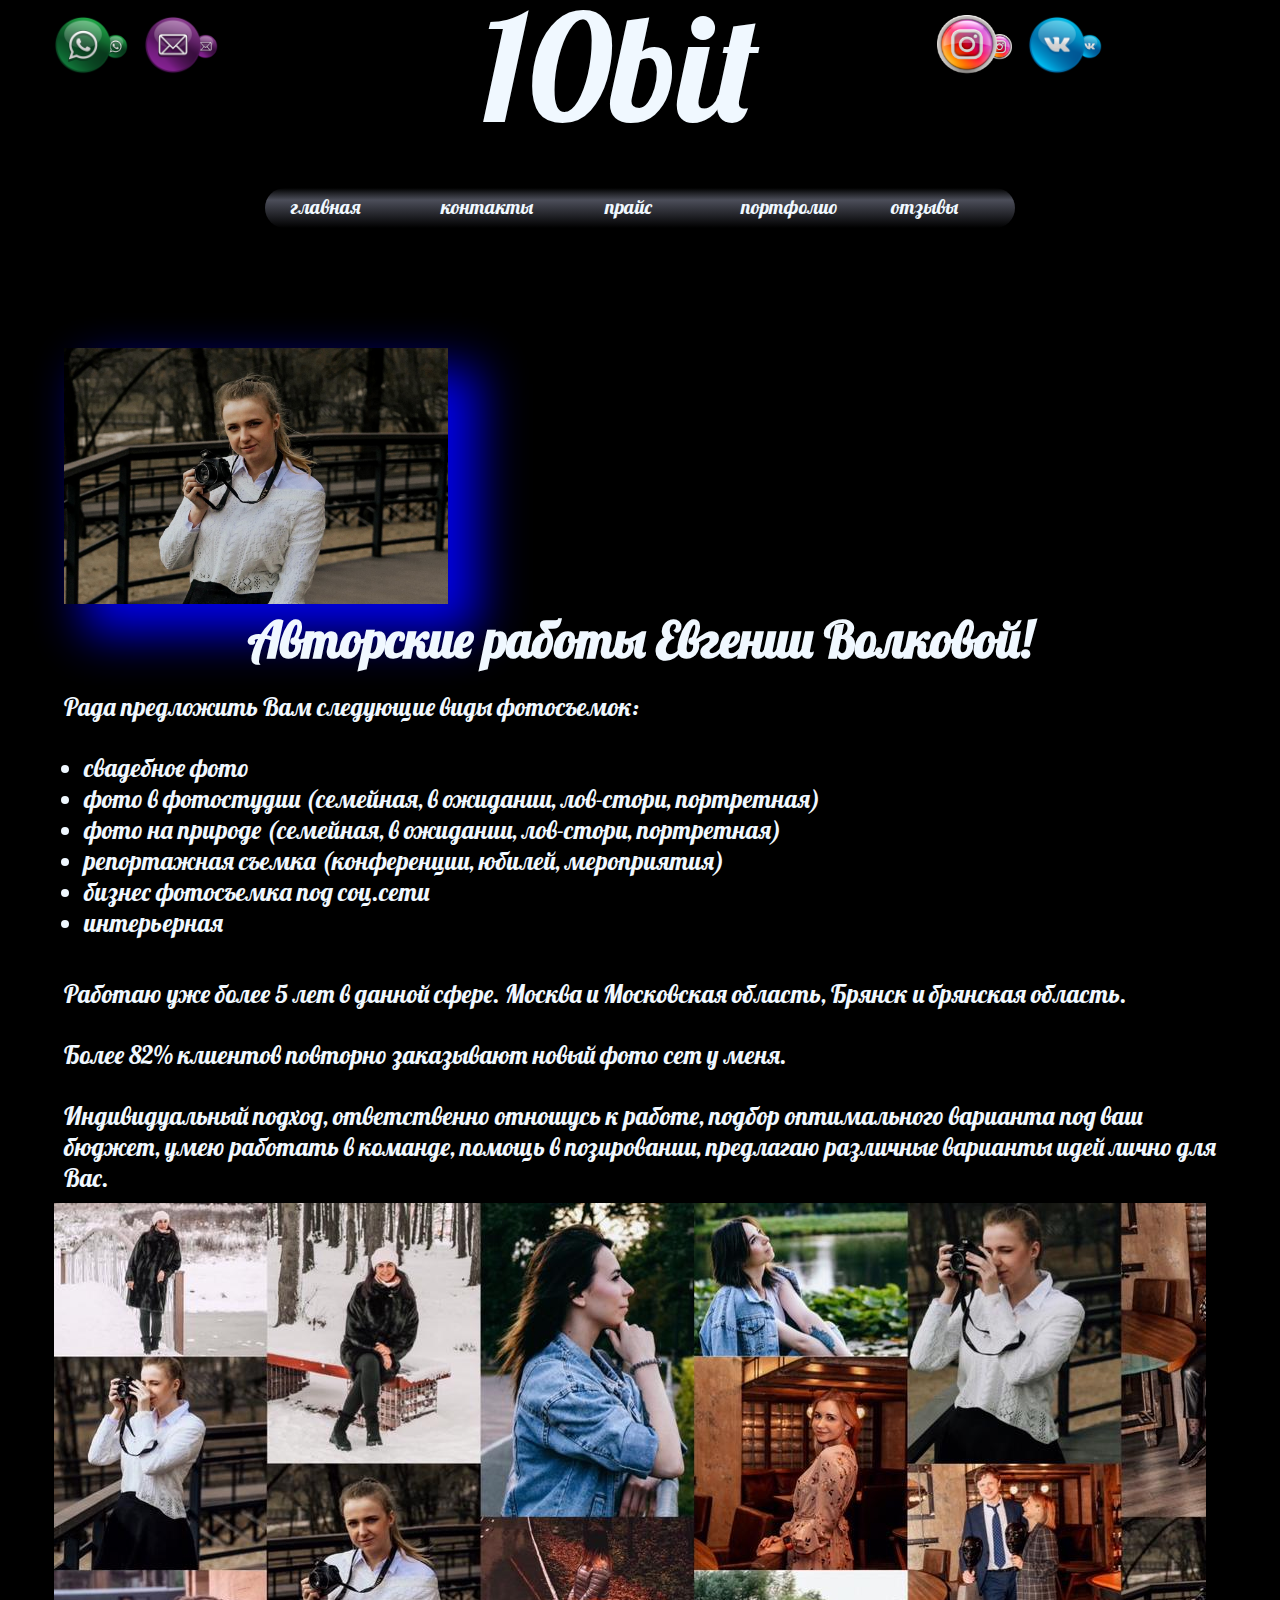
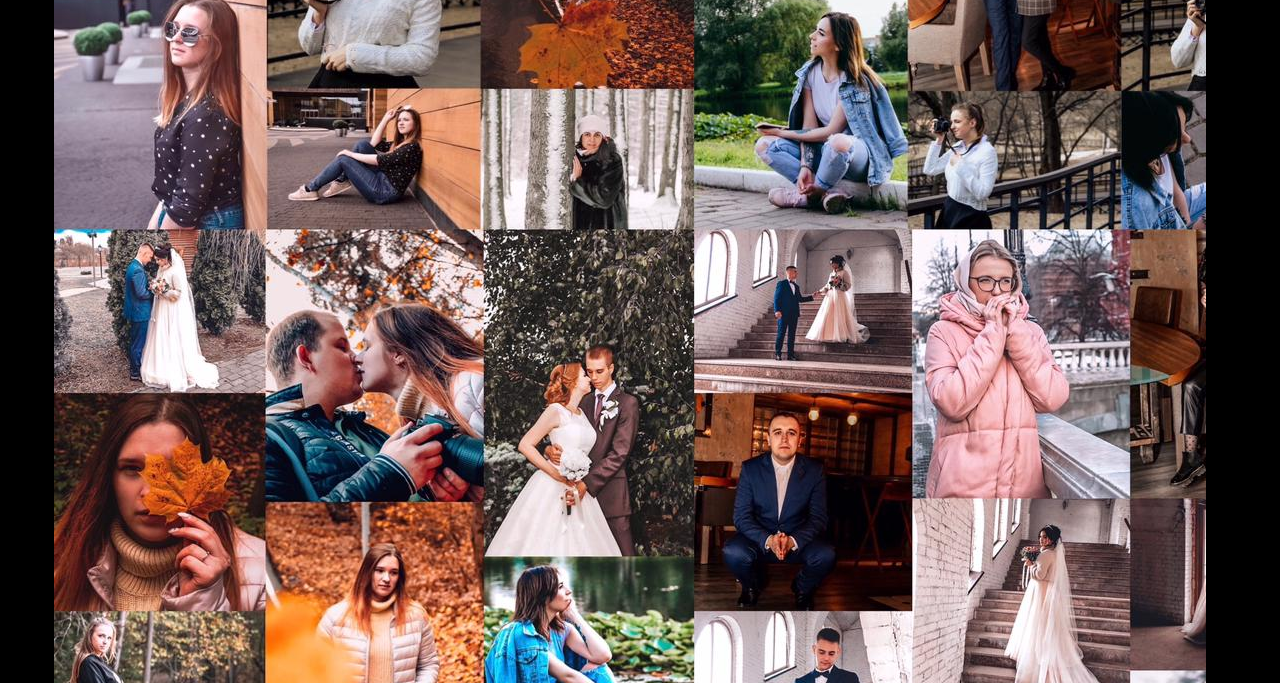
==== index.html @ 5a1bbd3c "Add files via upload" ====
<!DOCTYPE html>
<html lang="ru">
<head>
  <title>ПОРТФОЛИО</title>
  <meta charset="utf-8">
  <link rel="stylesheet" type="text/css" href="css/style.css">
   <link rel="stylesheet" type="text/css" href="css/style_tab.css">  
    <link rel="stylesheet" media="all and (orientation:portrait)" href="css/portrait.css">

</head>
<body>
   <header class="header">
     <div class="wal">
   <div class="mes" id="con1"><a href="https://wa.me/79955089203"   title="Буду рада увидеть ваше сообщение в WhatApp"><img src="svg/Whatsapp-Icon_33936.png"/></a></div>
     <div class="mes" id="con2" ><a href="mailto:Eva.evgesha.antonova@mail.ru" ><img src="svg/Email-Icon_33999.png"> </a> </div>
     <div class="mes" id="con3" ><a href="https://www.instagram.com/volkova.ye/" ><img src="svg/instagram_ig_logo_icon_181651.png"> </a> </div>       
      <div class="mes" id="con4" ><a href="https://vk.com/id342023307" ><img src="svg/VK-Icon_33969.png"> </a> </div>       
             
       
       
     </div>
       
       <div class="title">10bit</div>
    <nav class="menu">
       <ul class="menu-list">
        <li class="menu-item"><a href="index.html">главная</a></li>
        <li class="menu-item"><a href="cont.html">контакты</a></li>
        <li class="menu-item"><a href="price.html">прайс</a></li>  
        <li class="menu-item"><a href="foto.html">портфолио</a></li>
        <li class="menu-item"><a href="reviews.html">отзывы</a></li> 
      </ul>
    </nav>
    </header> 
  
  <header class="all" id="shir">
  <div class="foto"><img src="price_img/img_title.jpeg">  </div>
    <div class="priv_all">
    <div class="priv">
      <main>
      <h1>Авторские работы Евгении Волковой!</h1>

      <p>Рада предложить Вам следующие виды фотосъемок:</p>
<ol class="list">
<li>свадебное фото</li>
<li>фото в фотостудии (семейная, в ожидании, лов-стори, портретная)</li>
<li>фото на природе (семейная, в ожидании, лов-стори, портретная)</li>
<li>репортажная съемка (конференции, юбилей, мероприятия)</li>
<li>бизнес фотосъемка под соц.сети</li>
<li>интерьерная</li>
</ol>
      <p>Работаю уже более 5 лет в данной сфере. Москва и Московская область, Брянск и брянская область.</p>
      <p>Более 82% клиентов повторно заказывают новый фото сет у меня.</p>

      <p>Индивидуальный подход, ответственно отношусь к работе, подбор оптимального варианта под ваш бюджет, умею работать в команде, помощь в позировании, предлагаю различные варианты идей лично для Вас.</p>
      </main>
    </div>
   </div>
<div class="collag">
    </div>
  
  
  
  
  
  
  </header>
    
    
    </body>
</html>
---- css/style.css ----
*{
  box-sizing: border-box;
  margin: 0;
  padding: 0;
}

@font-face {
  font-family: "Lobster-Regular";
  src: url(../svg/Lobster-Regular.ttf);
  font-weight: 400;
  font-style: normal;
}

body{    
  background-image: url(../img/fon2.jpeg);
  background-repeat: no-repeat;
  background-color: black;
  background-size: 100%;   
}

.header{
  height: 10vw;
  display: block;
}

.wa{
  display: block;
  position: absolute;
  padding: 25px;
  z-index: 3;
 
}
.wal{
  display: flex;
  width: 30vw;
  position: fixed;
  z-index: 13;
  margin-left: 3vw

}
.mes img{
  width: 60px;
  height: 60px;
margin: 15px
}


.wa_cont{
  display: block;
  position: absolute;
  padding: 25px;
  z-index: 3;
  transform: translate(-50%);
  margin-left: 50%;    
}

.wa a, .wa_cont a{
  display: block;
  text-decoration: none;
  color: black;
  font-family: "Lobster-Regular";
  margin-top: 30px;
  padding: 10px;
  border: 2px solid #000;
  border-radius: 20px;
  position: relative;
  z-index: 5;
}

.wa_cont a{
  margin-left: auto;
  margin-right: auto;
  width: 350px;
  padding-top: 20px;
}

.wa a:hover, .wa_cont a:hover{
  color: #6897f9;
  transition: 1s;
  background: -webkit-linear-gradient(top, #000000 0%, #4c4e5a 30%, #000000 100%);
  background:    -moz-linear-gradient(top, #000000 0%, #4c4e5a 30%, #000000 100%);
  background:      -o-linear-gradient(top, #000000 0%, #4c4e5a 30%, #000000 100%);
  background:     -ms-linear-gradient(top, #000000 0%, #4c4e5a 30%, #000000 100%);
  background:         linear-gradient(top, #000000 0%, #4c4e5a 30%, #000000 100%);

  border-radius: 20px;
  opacity: 0.5;
}


.title{
  font-size: 150px;
  color: aliceblue;
  font-family: "Lobster-Regular";
  width: 25vw;
  align-items: center;
  margin: 0 auto;
  transform: translate(0, -15%);
  position: relative;
  z-index: 5;
}

.menu{
  display: flex;
  width: 100%;
  margin: 0 auto;
  justify-content: flex-end;  
}

.menu-list{
  position: relative;
  z-index: 5;
  display: flex;
  margin:  0 auto;
}

.menu-item{
  display: block;
  width: 150px;
  height: 40px;
  color: aliceblue;
  font-size: 20px;
  text-decoration: none;
  list-style-type: none; 
  padding-left: 2vw;
  padding-right: 2vw;
  padding-top: 6px;
  font-family: "Lobster-Regular"; 
  background: -webkit-linear-gradient(top, #000000 0%, #4c4e5a 30%, #000000 100%);
  background:    -moz-linear-gradient(top, #000000 0%, #4c4e5a 30%, #000000 100%);
  background:      -o-linear-gradient(top, #000000 0%, #4c4e5a 30%, #000000 100%);
  background:     -ms-linear-gradient(top, #000000 0%, #4c4e5a 30%, #000000 100%);
  background:         linear-gradient(top, #000000 0%, #4c4e5a 30%, #000000 100%); 
}

.menu-item:nth-child(1){
  border-top-left-radius: 20px;
  border-bottom-left-radius: 20px;
}
.menu-item:last-child{
  border-top-right-radius: 20px;
  border-bottom-right-radius: 20px;
}

.menu-item:nth-child(3){
  padding-left: 40px;
}

.menu-item a{
  text-decoration: none;
  color: aliceblue;
}
.menu-item a:hover{
  display: block;
  color: #6897f9;
  transition: 0.5s;
  transform: scale(1.1,1.1);
    
}
main p{
  margin-top: 20px;
}
.list {
  list-style-type: disc;
  padding: 20px
}

.photo{
  display: flex;
  flex-wrap: wrap;
  margin-top: 90px;
  width: 75vw;
  margin: 0 auto;
  margin-top: 190px
}
.photo-item{
  width: 19vw;
  min-width: 200px;
  height: 15vw;
  min-height: 150px;
  background-color: blue;
  margin: 15px;
  margin-right: -110px;
  margin-bottom: 50px;
}





.photo-item:hover{
  transform: scale(2.1);
  transition: 2s;
  border: 2px solid blue;
}

.price-all{
  margin-top: 70px;
  width: 80vw;
  margin: 0 auto;
}
.price{
  color: aliceblue;
  margin-top: 30px;
  margin-left: 50px;
  font-family: "Lobster-Regular"; 
  width: 50vw;
  background: -webkit-linear-gradient(top, #000000 0%, #4c4e5a 30%, #000000 100%);
  background:    -moz-linear-gradient(top, #000000 0%, #4c4e5a 30%, #000000 100%);
  background:      -o-linear-gradient(top, #000000 0%, #4c4e5a 30%, #000000 100%);
  background:     -ms-linear-gradient(top, #000000 0%, #4c4e5a 30%, #000000 100%);
  background:         linear-gradient(top, #000000 0%, #4c4e5a 30%, #000000 100%); 
  padding: 10px;
  border-radius: 20px;
}
.price:first-child{
  margin-top: 120px
}
.price:nth-child(even){
  margin-left: auto;
}
.price-title{
  text-transform: uppercase;
  font-weight: 500;
}

.price:hover{
  color: #6897f9;
  transform: scale(1,1.1);
  transition: 1.5s;
}
.block{
  height: 150px;
}
#cont1{
 background-image: url(../svg/Whatsapp-Icon_33936.png);
  background-repeat: no-repeat;
  background-size: 13%;
  background-position: right
}
#cont2{
  background-image: url(../svg/Email-Icon_33999.png);
  background-repeat: no-repeat;
  background-size: 13%;
  background-position: right 
}
#cont3{

  background-image: url(../svg/phone_14743.png);
  background-repeat: no-repeat;
  background-size: 13%;
  background-position: right 
}
#cont4{

  background-image: url(../svg/sms-icon.png);
  background-repeat: no-repeat;
  background-size: 13%;
  background-position: right 
}
#cont5{

  background-image: url(../svg/VK-Icon_33969.png);
  background-repeat: no-repeat;
  background-size: 13%;
  background-position: right 
}
#cont6{

  background-image: url(../svg/instagram_ig_logo_icon_181651.png);
  background-repeat: no-repeat;
  background-size: 13%;
  background-position: right 
}
#cont7{

  background-image: url(../svg/Content.png);
  background-repeat: no-repeat;
  background-size: 13%;
  background-position: right 
}

#con1{
 background-image: url(../svg/Whatsapp-Icon_33936.png);
  background-repeat: no-repeat;
  background-size: 28%;
  background-position: right
}
#con2{
  background-image: url(../svg/Email-Icon_33999.png);
  background-repeat: no-repeat;
  background-size: 28%;
  background-position: right 
}
#con3{
  background-image: url(../svg/instagram_ig_logo_icon_181651.png);
  background-repeat: no-repeat;
  background-size: 28%;
  background-position: right;
  margin-left: 55vw
}

#con4{
  background-image: url(../svg/VK-Icon_33969.png);
  background-repeat: no-repeat;
  background-size: 28%;
  background-position: right 
}
.otv {
  color: mediumvioletred;
  border-top: 2px solid blue;
  padding-top: 10px;
  margin-top: 10px;
  
}

h1 {
  text-align: center;
}

.half {
  font-family: "Lobster-Regular"; 
  width: 95%;
margin-left: 5vw;
  
    margin-top: 200px;
    letter-spacing: 5px;
}

/* Acordeon styles */
.tab {
  padding-top: 5px;
  margin-bottom: 1px;
  width: 75vw;
  color: #fff;
  overflow: hidden;
 
 
}
.tab:nth-child(even) {
margin-left: auto;
 margin-right: 5vw;
}

.tab input {
  position: absolute;
  opacity: 0;
    
}

p {
  padding-top: 0px;
  padding-bottom: 10px;
}

.tab label {
  
  border-radius: 35px;
  position: relative;
  display: block;
  padding: 0 0 0 1em;
 background: -webkit-linear-gradient(top, #000000 0%, #4c4e5a 30%, #000000 100%);
  background:    -moz-linear-gradient(top, #000000 0%, #4c4e5a 30%, #000000 100%);
  background:      -o-linear-gradient(top, #000000 0%, #4c4e5a 30%, #000000 100%);
  background:     -ms-linear-gradient(top, #000000 0%, #4c4e5a 30%, #000000 100%);
  background:         linear-gradient(top, #000000 0%, #4c4e5a 30%, #000000 100%); 
  font-weight: bold;
  line-height: 1.5;
  cursor: pointer;
  font-size: 20px;
  text-transform: uppercase;
  padding-top: 1vw;
    margin-top: 2vw;
transition: 1s
}

.blue label {
 
}

.tab-content {
  border-radius: 15px;
  margin: 0 auto;
  max-height: 0;
  overflow: hidden;
  color: black;
  text-transform: lowercase;
  -webkit-transition: max-height 1.35s;
  -o-transition: max-height 1.35s;
  transition: max-height 1.35s;
  font-size: 20px;
  transition: 1s;
  background: rgba(256, 256, 256, .2)
}
.tab-content label{
  background: -webkit-linear-gradient(top, #000000 0%, #ce68f9 30%, #000000 100%);
  background:    -moz-linear-gradient(top, #000000 0%, #ce68f9 30%, #000000 100%);
  background:      -o-linear-gradient(top, #000000 0%, #ce68f9 30%, #000000 100%);
  background:     -ms-linear-gradient(top, #000000 0%, #ce68f9 30%, #000000 100%);
  background:         linear-gradient(top, #000000 0%, #ce68f9 30%, #000000 100%); 
}


.blue .tab-content {
  background: -webkit-linear-gradient(top, #000000 0%, red 30%, #000000 100%);
  background:    -moz-linear-gradient(top, #000000 0%, red 30%, #000000 100%);
  background:      -o-linear-gradient(top, #000000 0%, red 30%, #000000 100%);
  background:     -ms-linear-gradient(top, #000000 0%, red 30%, #000000 100%);
  background:         linear-gradient(top, #000000 0%, red 30%, #000000 100%); 
}

.tab-content p {
  margin: 1em;
}

/* длина выклыдки 2го уровня */
.tab input:checked ~ .tab-content {
  max-height: 2000vh;
}


/* иконка */
.tab label::after {
  position: absolute;
  right: 0;
  top: 0;
  display: block;
  width: 3em;
  height: 3em;
  line-height: 2.0;
  text-align: center;
  -webkit-transition: all .35s;
  -o-transition: all .35s;
  transition: all .35s;
  
}

.tab:hover {
  color: #6897f9;
}

.tab input[type=checkbox] + label::after {
  content: "+";
}

.tab input[type=radio] + label::after {
  content: "\25BC";
}

.tab input[type=checkbox]:checked + label::after {
  transform: rotate(315deg);
  
}

.tab input[type=radio]:checked + label::after {
  transform: rotateX(180deg);
}

.wrapper {
  margin-top: 50px;
}

a {
  text-decoration: none;
  color: #fff;
  
}
.img1 img{
  width: calc(20vw - 30px);
  height: 15vw;
  margin-left: 3vw;
  margin-right: 3vw;
}

.all{
  display: flex;
  justify-content: space-between
}
.foto img{
  width: 30vw;
  margin-top: 220px;
  position: relative;
  z-index: 5;
  transform: translate(5vw);
  box-shadow: 25px 25px 45px 5px blue;
  opacity: 0.9;
}
.mess{
    background-color: rgba(256, 256, 256, 0.5);
    border-radius: 40px;
    
}
.mess:hover{
    width: 50vw
}

.text{
  
}
.all{
  display: block;
}
.priv_all{
  display: block;
  font-family: "Lobster-Regular";
  font-weight: 400;
  font-size: 25px;
  width: 90vw;
  color: aliceblue;
  position: relative;
  z-index: 6;
  margin: 0 auto
}
.priv{margin-top: 0px;}

.all::before{
  background: rgba(0, 0, 0, 0.3);
  position: absolute;
  content: "";
  z-index: 2;
  width: 100%;
  height: 100%;
  top: 0;
}



* {box-sizing:border-box}

/* Slideshow container */
.slideshow-container {
  width: 85%;
height: 70%;
  position: relative;
  margin: auto;
  margin-top: 110px
}
@media(min-width: 1000px) and (max-width: 1100px){
  .slideshow-container {
      margin-top: 130px
  }
}
@media(min-width: 750px) and (max-width: 999px){
  .slideshow-container {
      margin-top: 170px
  }
}
@media(min-width: 0px) and (max-width: 749px){
  .slideshow-container {
      margin-top: 190px
  }
}
/* Hide the images by default */
.mySlides {
   
}

/* Next & previous buttons */
.prev, .next {
  cursor: pointer;
  position: absolute;
  top: 50%;
  width: auto;
  margin-top: -22px;
  padding: 16px;
  color: white;
  font-weight: bold;
  font-size: 18px;
  transition: 0.6s ease;
  border-radius: 0 3px 3px 0;
}

/* Position the "next button" to the right */
.next {
  right: 0;
  border-radius: 3px 0 0 3px;
}

/* On hover, add a black background color with a little bit see-through */
.prev:hover, .next:hover {
  background-color: rgba(0,0,0,0.8);
}

/* Caption text */
.text {
  color: #f2f2f2;
  font-size: 15px;
  padding: 8px 12px;
  position: absolute;
  bottom: 8px;
  width: 100%;
  text-align: center;
}

/* Number text (1/3 etc) */
.numbertext {
  color: #aaa;
  font-size: 12px;
  padding: 8px 12px;
  position: absolute;
  top: 0;
}

/* The dots/bullets/indicators */
.dot {
  cursor: pointer;
  height: 15px;
  width: 15px;
  margin: 0 2px;
  background-color: #bbb;
  border-radius: 50%;
  display: inline-block;
  transition: background-color 0.6s ease;
}

.active, .dot:hover {
  background-color: #717171;
}

/* Fading animation */
.fade {
  -webkit-animation-name: fade;
  -webkit-animation-duration: 1.5s;
  animation-name: fade;
  animation-duration: 1.5s;
}

@-webkit-keyframes fade {
  from {opacity: .4}
  to {opacity: 1}
}

@keyframes fade {
  from {opacity: .4}
  to {opacity: 1}
}
.rating-area {
	overflow: hidden;
	width: 265px;
	margin: 0 auto;
  margin-top: 100px;
}
.rating-area:not(:checked) > input {
	display: none;
}
.rating-area:not(:checked) > label {
	float: right;
	width: 42px;
	padding: 0;
	cursor: pointer;
	font-size: 32px;
	line-height: 32px;
	color: lightgrey;
	text-shadow: 1px 1px #bbb;
    margin-top: 5vw;
}
.rating-area:not(:checked) > label:before {
	content: '★';
    
}
.rating-area > input:checked ~ label {
	color: gold;
	text-shadow: 1px 1px #c60;
}
.rating-area:not(:checked) > label:hover,
.rating-area:not(:checked) > label:hover ~ label {
	color: gold;
}
.rating-area > input:checked + label:hover,
.rating-area > input:checked + label:hover ~ label,
.rating-area > input:checked ~ label:hover,
.rating-area > input:checked ~ label:hover ~ label,
.rating-area > label:hover ~ input:checked ~ label {
	color: gold;
	text-shadow: 1px 1px goldenrod;
}
.rate-area > label:active {
	position: relative;
}
.form{
  display: flex;
width: 500px;
  margin-top: 10px;
  margin-left: auto;
  margin-right: auto;
    padding-left: 2vw;
}
.none-input{
   width: 33vw;
}
.form-textarea{
  width: 33vw;
  margin-left: auto;
  margin-right: auto;
  margin-top: 20px;
  margin-bottom: 20px;
}

.text-input-tel{
  margin-bottom: 20px;
  width: 33vw;
}
.text-input-name{
    margin-bottom: 20px;
  width: 33vw;
}
.form p{
  margin-top: 20px;
  color: aliceblue;
  font-size: 20px;
  font-family: "Lobster-Regular";
}
@media(min-width: 1100px) and (max-width: 1300px){
  .form{
    
  }
  .none-input{
    width: 47vw;
  }
  .form-textarea{
    width: 47vw;
  }
  .text-input-tel{
    width: 47vw;
  }
  .text-input-name{
    width: 47vw;
  }
}

@media(min-width: 1000px) and (max-width: 1099px){
  .form{ width: 70%; }
  .none-input{ width: 70vw;}
  .form-textarea{ width: 70vw;}
  .text-input-tel{ width: 70vw;}
  .text-input-name{ width: 70vw;}  
}
@media(min-width: 800px) and (max-width: 999px){
.form{ width: 85%; }
  .none-input{ width: 85vw;}
  .form-textarea{ width: 85vw;}
  .text-input-tel{ width: 85vw;}
  .text-input-name{ width: 85vw;}  
}

@media(min-width: 600px) and (max-width: 799px){
.form{ width: 88%; }
  .none-input{ width: 88vw;}
  .form-textarea{ width: 88vw;}
  .text-input-tel{ width: 88vw;}
  .text-input-name{ width: 88vw;} 
}
@media(min-width: 320px) and (max-width: 599px){
  .form{ }
  .none-input{ width: 90vw;}
  .form-textarea{ width: 90vw;}
  .text-input-tel{ width: 90vw;}
  .text-input-name{ width: 90vw;}  
}
.text_photo{
  color: aliceblue;
  font-size: 35px;
 font-family: "Lobster-Regular";
padding-left: 5vw
}
#text1{
  padding-left: 2vw;
}

#text3{
  padding-left: 8vw;
}
.text_tel1{
  padding-left: 18vw;
}
.text_tel2{
  padding-left: 35vw;
}
.text_tel1 a:hover{
  color: blue;
  transition: 1s
}


.text_tel2 a:hover{
  color: blue;
  transition: 1s
}
.popap{
 width: 100%;
  height: 100%;
}
.popap_sh{
   position: absolute;
  width: 100%;
  height: 100%;
  background-color: black;
  opacity: 0.5;
  z-index: 8;
}

.popap_area{
  font-family: "Lobster-Regular";
  position: absolute;
  display: block;
  margin-top: 50px;
  width: 100%;
  height: 87%;
  background-color: black;
  padding-left: 50px;
  padding-top: 50px;
  z-index: 15;
  opacity: 0.7;

  border: 3px solid grey;
  border-radius: 40px
}
.popap_block{
position: absolute;
  width: 81%;
  height: 80%;
  margin-left: 9.5%;
  z-index: 10;
}
.graf{
  font-family: "Lobster-Regular";
  font-size: 40px;
  color: aliceblue;
  padding-bottom: 53px;
  
}
.graf:nth-child(1){
  margin-top: -25px;
}


/*Затемнение дисплея*/
.overlay {
    background-color: rgba(1, 0, 0, 0.77);
    right: 0;
    left: 0;
    position: fixed; 
    top: 0;
    bottom: 0;
    z-index: 11;
    display: none;
}
/*Слой становится видимым*/
.overlay:target {
    display: block;
}
/*Растягиваю картинку на всю ширину попапа*/
.window img { 
   width: 100%;
}
/*Характеристики самого окна, которое появляется после клика на кнопке*/
.window {
    left: 50%;
    z-index: 12;
    margin: 0;
    position: fixed;
    padding: 15px;
    border: 1px solid #383738;
    background: #fefeff;
    border-radius: 15px;
    box-shadow: 0 13px 21px rgba(0,1,0,.19),0 21px 63px rgba(0,1,0,.31);
    transform: translate(-50%, -450%);
    transition: transform 0.6s ease-out;
}
/*Появление модального окошка с верхнего края экрана*/
.overlay:target+.window {
    transform: translate(-50%, 0);
    top: 17%;
}
/*Внешний вид кнопки «Закрыть»*/
.close {
    top: -11px;
    right: -11px;
    width: 23px;
    height: 23px;
    position: absolute;
    padding: 0;
    border: 2px solid #ccd;
    border-radius: 15px;
    background-color: rgba(61, 61, 61, 0.81);
    box-shadow: 0 0 12px #010;
    text-align: center;
    text-decoration: none;
    font: 18px sans-serif;
    font-weight: bold;
    transition: all ease .9s;
}
.close:before {
    color: rgba(254, 254, 254, 0.89);
    content: "X";
    text-shadow: 0 1px 3px #010;
    font-size: 14px;
}
/*Изменение характеристик при наведении на область */
.close:hover {
    background-color: rgba(253, 21, 0, 0.83);
    transform: rotate(360deg);    
}
/*Оформление главной кнопки*/
#button {
margin-left: 9.5vw;


background-color: #4c4e5a;
  opacity: 0.5;
box-shadow: 0 3px 10px #010;

text-decoration: none;
background: #eee; 
padding: 6px 17px; 
position: absolute;
margin-top: 720px;
border-radius: 40px;
font-weight: bold;
line-height: 1.5;
cursor: pointer;
font-size: 30px;
width: 80vw;
height: 80px;
    padding: 10px;
  border: 2px solid #000;
 font-family: "Lobster-Regular";
  color: black;
}

#button:hover{
  color: #6897f9;
  transition: 1.5s;
  background: -webkit-linear-gradient(top, #000000 0%, #4c4e5a 30%, #000000 100%);
  background:    -moz-linear-gradient(top, #000000 0%, #4c4e5a 30%, #000000 100%);
  background:      -o-linear-gradient(top, #000000 0%, #4c4e5a 30%, #000000 100%);
  background:     -ms-linear-gradient(top, #000000 0%, #4c4e5a 30%, #000000 100%);
  background:         linear-gradient(top, #000000 0%, #4c4e5a 30%, #000000 100%);

  border-radius: 20px;
  opacity: 0.9;
}
.window img{
  height: 80vh;
}
.collag{
background-image: url(../price_img/collag.jpeg);
width: 90vw;
height: 120vh;
position: absolute;
z-index: 15;
  margin-left: 6vh;
  background-repeat: no-repeat;
    
}
@media(min-width: 320px) and (max-width: 1100px){
  
  .collag{
background-image: url(../price_img/collag.jpeg);

position: absolute;
z-index: 10;
margin-left: 2vw;

    
}
  
  
  
  
  
}
---- css/style_tab.css ----
@media(min-width: 1170px) and (max-width: 1465px){.photo{width: 63vw;margin-top: 350px}}
@media(min-width: 300px) and (max-width: 1169px){.photo-item{width: 70vw;height: 45vw;}
.photo-item:first-child{margin-top: 0}
.photo-item:hover{transform: scale(1.15); position: relative;z-index: 15;border: 0px solid blue;}
.photo-item:nth-child(5n + 2){margin-top: -200px}
.photo-item:nth-child(5n + 3){margin-top: -200px}
.photo-item:nth-child(5n + 4){margin-top: -200px}
.photo-item:nth-child(5n + 5){margin-top: -200px}
.photo-item:nth-child(5n + 1){padding-left:0}
.photo-item{margin-top: -200px; border: 2px solid black}
.photo-item:nth-child(2n + 2){margin-left: 7vw}
.photo-item:nth-child(2n + 1){margin-left: -7vw}
.photo-item:nth-child:hover(2n + 2){transform: translate(20vw)}
.photo-item:nth-child:hover(2n + 1){margin-left: -7vw}
 }

@media(min-width: 768px) and (max-width: 1169px){.price-all{margin-top: 200px;}}
@media(min-width: 0px) and (max-width: 767px){.price-all{margin-top: 250px;}}
@media(min-width: 300px) and (max-width: 1169px){.price{margin: 0 auto;width: 80vw;padding: 10px, 25px;margin-top: 35px;}}

@media(min-width: 0px) and (max-width: 1000px){body p{font-size: 32px
  
  }}
@media(min-width: 1100px) and (max-width: 2000px){
  .wa_cont a{width: 50vw;height: 80px; border-radius: 40px; font-size: 35px}
  
    .mess{
        border-radius: 40px;
    }
  #button{width: 50vw;height: 80px; border-radius: 40px; font-size: 35px; margin-left: 25vw}
}
@media(min-width: 768px) and (max-width: 1000px){
  .wa_cont a{width: 80vw;height: 80px; border-radius: 40px; font-size: 35px}
  .wa_cont a:hover{width: 80vw;height: 80px; border-radius: 35px}
    .mess{
        border-radius: 35px;
    }
}
@media(min-width: 0px) and (max-width: 767px){
  .wa_cont a{width: 80vw;height: 80px; border-radius: 40px; font-size: 35px}
  .wa_cont a:hover{width: 80vw;height: 80px; border-radius: 40px}
    .mess{
        border-radius: 40px;
    }
}
@media(min-width:0px) and (max-width: 1000px){
  .menu-item{    width: 18vw; padding-top: 15px;font-size: 3vw;height: 8vw;padding: 2vw;position: relative; z-index: 10}
   
    
  .menu-item:first-child{
   border-bottom-left-radius: 40px; 
     border-top-left-radius: 40px;
    padding-left: 20px;
  }
    .menu-item:last-child{
   border-bottom-right-radius: 40px; 
     border-top-right-radius: 40px;     
  }
}
@media(min-width: 300px) and (max-width: 1100px){
  .wa_cont a{width: 80vw;height: 80px; border-radius: 40px; font-size: 25px}}



@media(min-width: 1001px) and (max-width: 1169px){.img1 img{width: calc(25vw - 40px);height: calc(20vw - 20px)}
  .img1 img:nth-child(4){display: none}}
@media(min-width: 0px) and (max-width: 1000px){
  .img1 img{width: calc(60vw - 40px);height: calc(40vw - 20px)}
  .all{ display: block }
  .foto img{ width: 90vw; min-width: 400px;min-height: 300px; transform: translate(3vw, 0);}
  .priv_all{
    color: aliceblue;
    width: 90vw;

    position: relative;
    z-index: 6;
    margin-top: 0px
  }
  .priv{
    margin-left: 3vw;

  }
  .priv2{
    margin-left: 3vw;
  }
  
}
---- css/portrait.css ----
@media(screen) and (orientation:portrait){
    .all{
        position: relative;
    }
    .foto{
        position: absolute;
        z-index: 5;
        width: 30vw;
    }   
  .form{ }
  .none-input{ width: 95vw;}
  .form-textarea{ width: 95vw;}
  .text-input-tel{ width: 95vw;}
  .text-input-name{ width: 95vw;}  
}
    
}
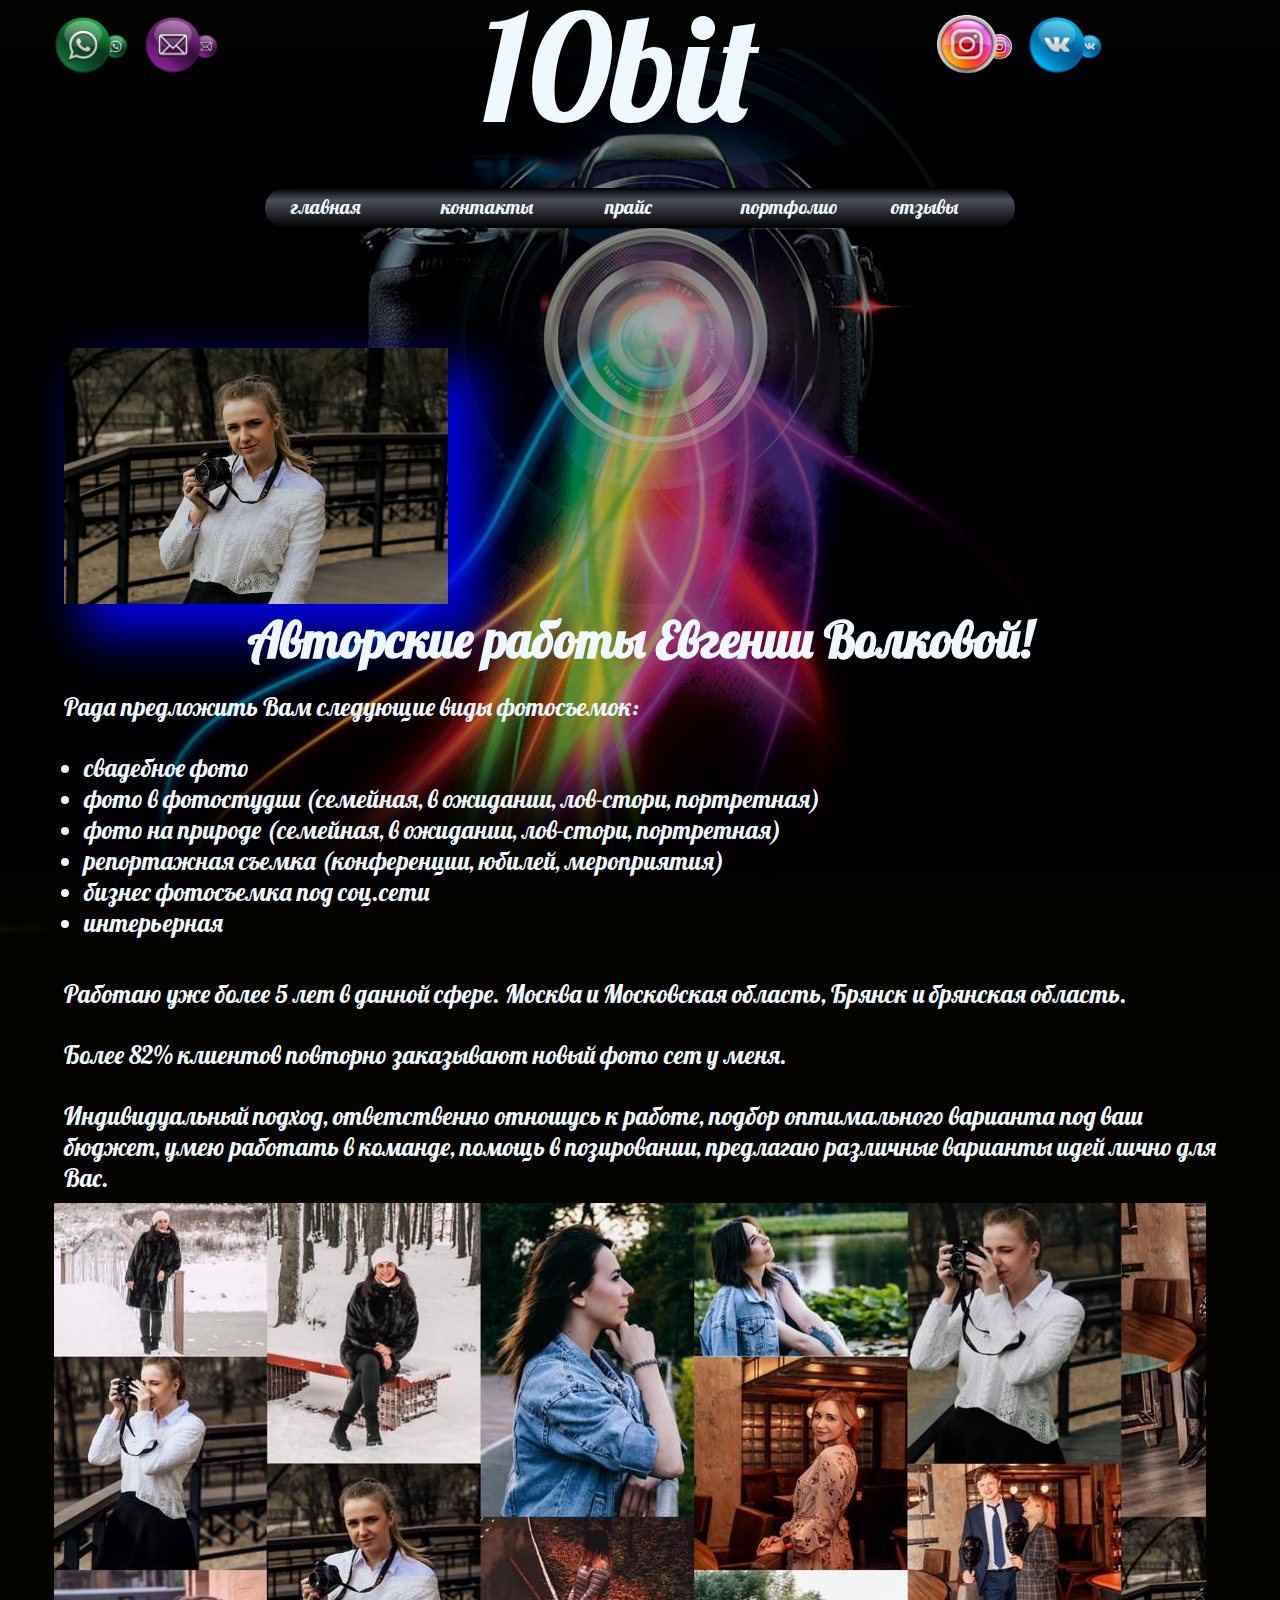
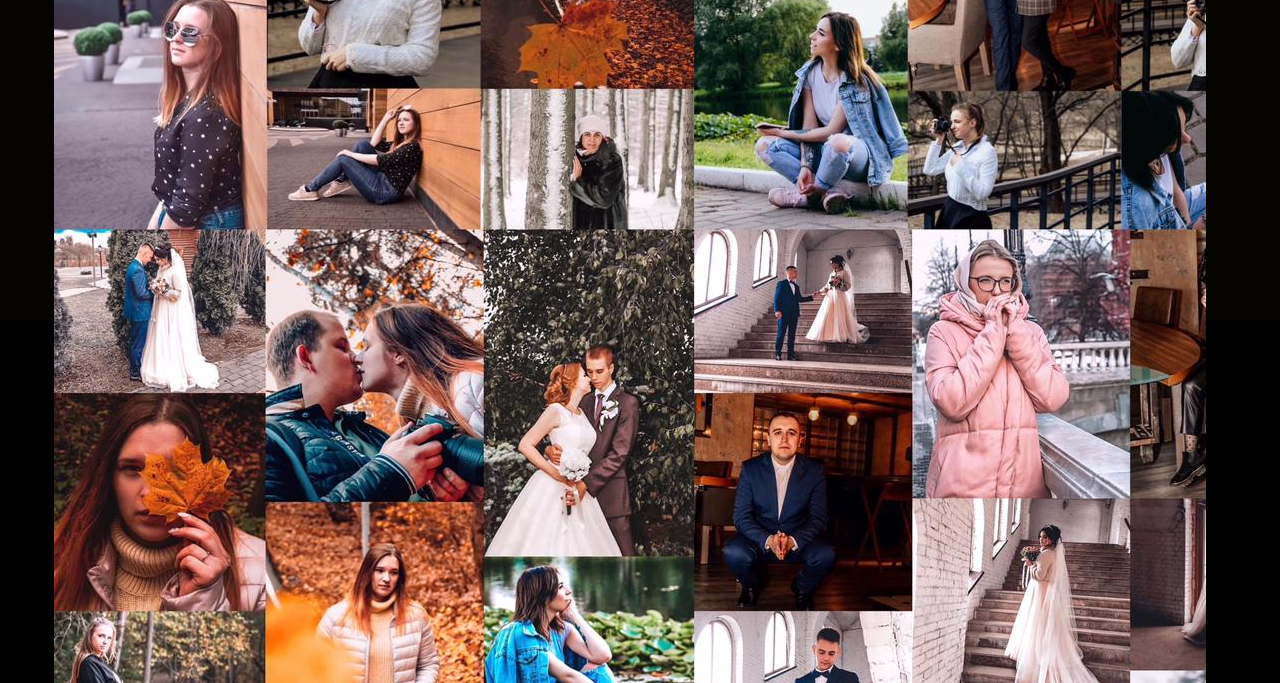
==== commit 0241d7fa: "Add files via upload" ====
--- a/index.html
+++ b/index.html
@@ -1,7 +1,7 @@
 <!DOCTYPE html>
 <html lang="ru">
 <head>
-  <title>ПОРТФОЛИО</title>
+  <title>Студия Евгении Волковой</title>
   <meta charset="utf-8">
   <link rel="stylesheet" type="text/css" href="css/style.css">
    <link rel="stylesheet" type="text/css" href="css/style_tab.css">  
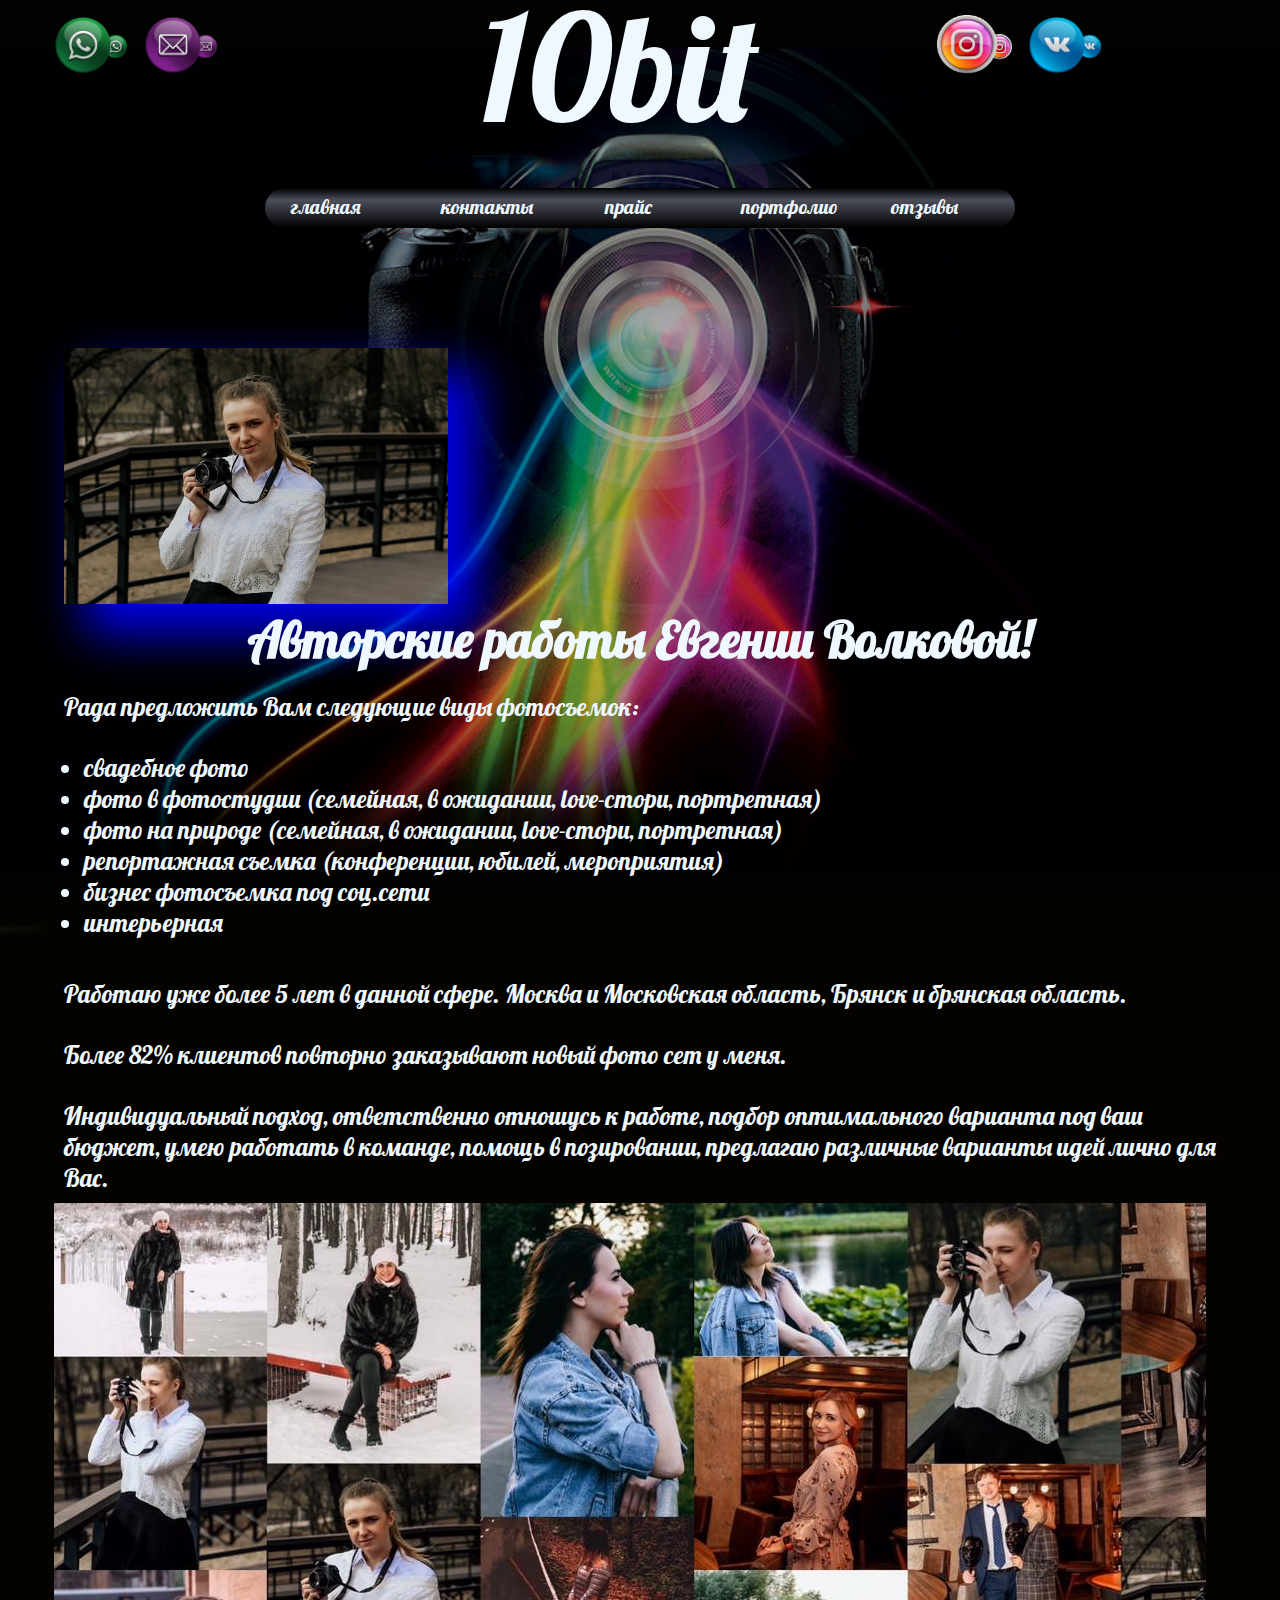
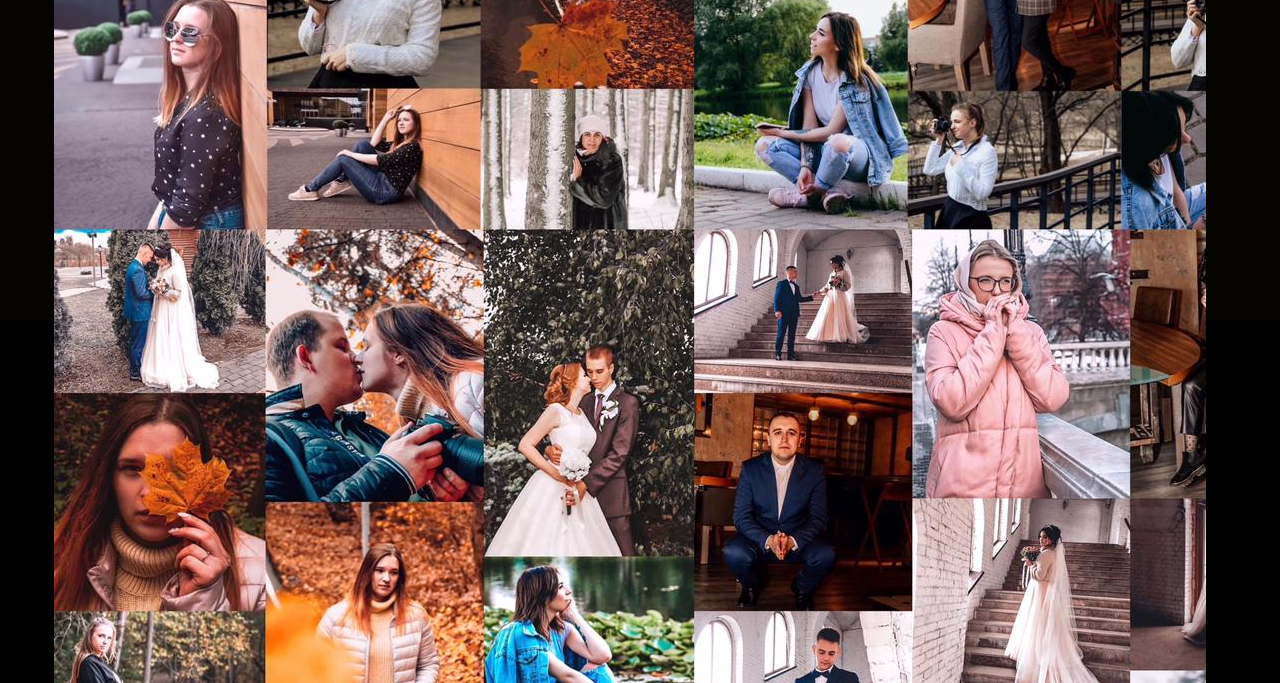
==== commit 4a4fd16e: "Add files via upload" ====
--- a/index.html
+++ b/index.html
@@ -42,8 +42,8 @@
       <p>Рада предложить Вам следующие виды фотосъемок:</p>
 <ol class="list">
 <li>свадебное фото</li>
-<li>фото в фотостудии (семейная, в ожидании, лов-стори, портретная)</li>
-<li>фото на природе (семейная, в ожидании, лов-стори, портретная)</li>
+<li>фото в фотостудии (семейная, в ожидании, love-стори, портретная)</li>
+<li>фото на природе (семейная, в ожидании, love-стори, портретная)</li>
 <li>репортажная съемка (конференции, юбилей, мероприятия)</li>
 <li>бизнес фотосъемка под соц.сети</li>
 <li>интерьерная</li>
--- a/css/style.css
+++ b/css/style.css
@@ -346,6 +346,11 @@
   position: absolute;
   opacity: 0;
     
+}
+.tab li{
+padding-top: 10px;
+padding-bottom: 5px;
+  padding-left: 20px;
 }
 
 p {
@@ -942,6 +947,7 @@
 }
 .window img{
   height: 80vh;
+  min-width: 500px;
 }
 .collag{
 background-image: url(../price_img/collag.jpeg);
--- a/css/style_tab.css
+++ b/css/style_tab.css
@@ -23,26 +23,11 @@
   }}
 @media(min-width: 1100px) and (max-width: 2000px){
   .wa_cont a{width: 50vw;height: 80px; border-radius: 40px; font-size: 35px}
-  
-    .mess{
-        border-radius: 40px;
-    }
+  .mess{border-radius: 40px; }
   #button{width: 50vw;height: 80px; border-radius: 40px; font-size: 35px; margin-left: 25vw}
 }
-@media(min-width: 768px) and (max-width: 1000px){
-  .wa_cont a{width: 80vw;height: 80px; border-radius: 40px; font-size: 35px}
-  .wa_cont a:hover{width: 80vw;height: 80px; border-radius: 35px}
-    .mess{
-        border-radius: 35px;
-    }
-}
-@media(min-width: 0px) and (max-width: 767px){
-  .wa_cont a{width: 80vw;height: 80px; border-radius: 40px; font-size: 35px}
-  .wa_cont a:hover{width: 80vw;height: 80px; border-radius: 40px}
-    .mess{
-        border-radius: 40px;
-    }
-}
+
+
 @media(min-width:0px) and (max-width: 1000px){
   .menu-item{    width: 18vw; padding-top: 15px;font-size: 3vw;height: 8vw;padding: 2vw;position: relative; z-index: 10}
    
@@ -57,9 +42,6 @@
      border-top-right-radius: 40px;     
   }
 }
-@media(min-width: 300px) and (max-width: 1100px){
-  .wa_cont a{width: 80vw;height: 80px; border-radius: 40px; font-size: 25px}}
-
 
 
 @media(min-width: 1001px) and (max-width: 1169px){.img1 img{width: calc(25vw - 40px);height: calc(20vw - 20px)}
@@ -87,6 +69,25 @@
 }
     
     
-    
+    @media(min-width: 900px) and (max-width: 1099px){
+  .wa_cont a{width: 60vw;height: 80px; border-radius: 40px; font-size: 35px}
+  .mess{border-radius: 40px; font-size: 25px;}
+  #button{width: 60vw;height: 80px; border-radius: 40px; font-size: 35px; margin-left: 20vw;
+      font-size: 35px;
+      }
+}
+
+    @media(min-width: 320px) and (max-width: 899px){
+  .wa_cont a{width: 80vw;height: 80px; border-radius: 40px; font-size: 35px}
+  .mess{border-radius: 40px; font-size: 25px;}
+  #button{width: 80vw;height: 80px; border-radius: 40px; font-size: 35px; margin-left: 10vw;
+      font-size: 35px;
+      }
+}
+@media(screen) and (orientation:portrait){
+  .window img {
+    width: 80vw;
+  }
+}
 
 
